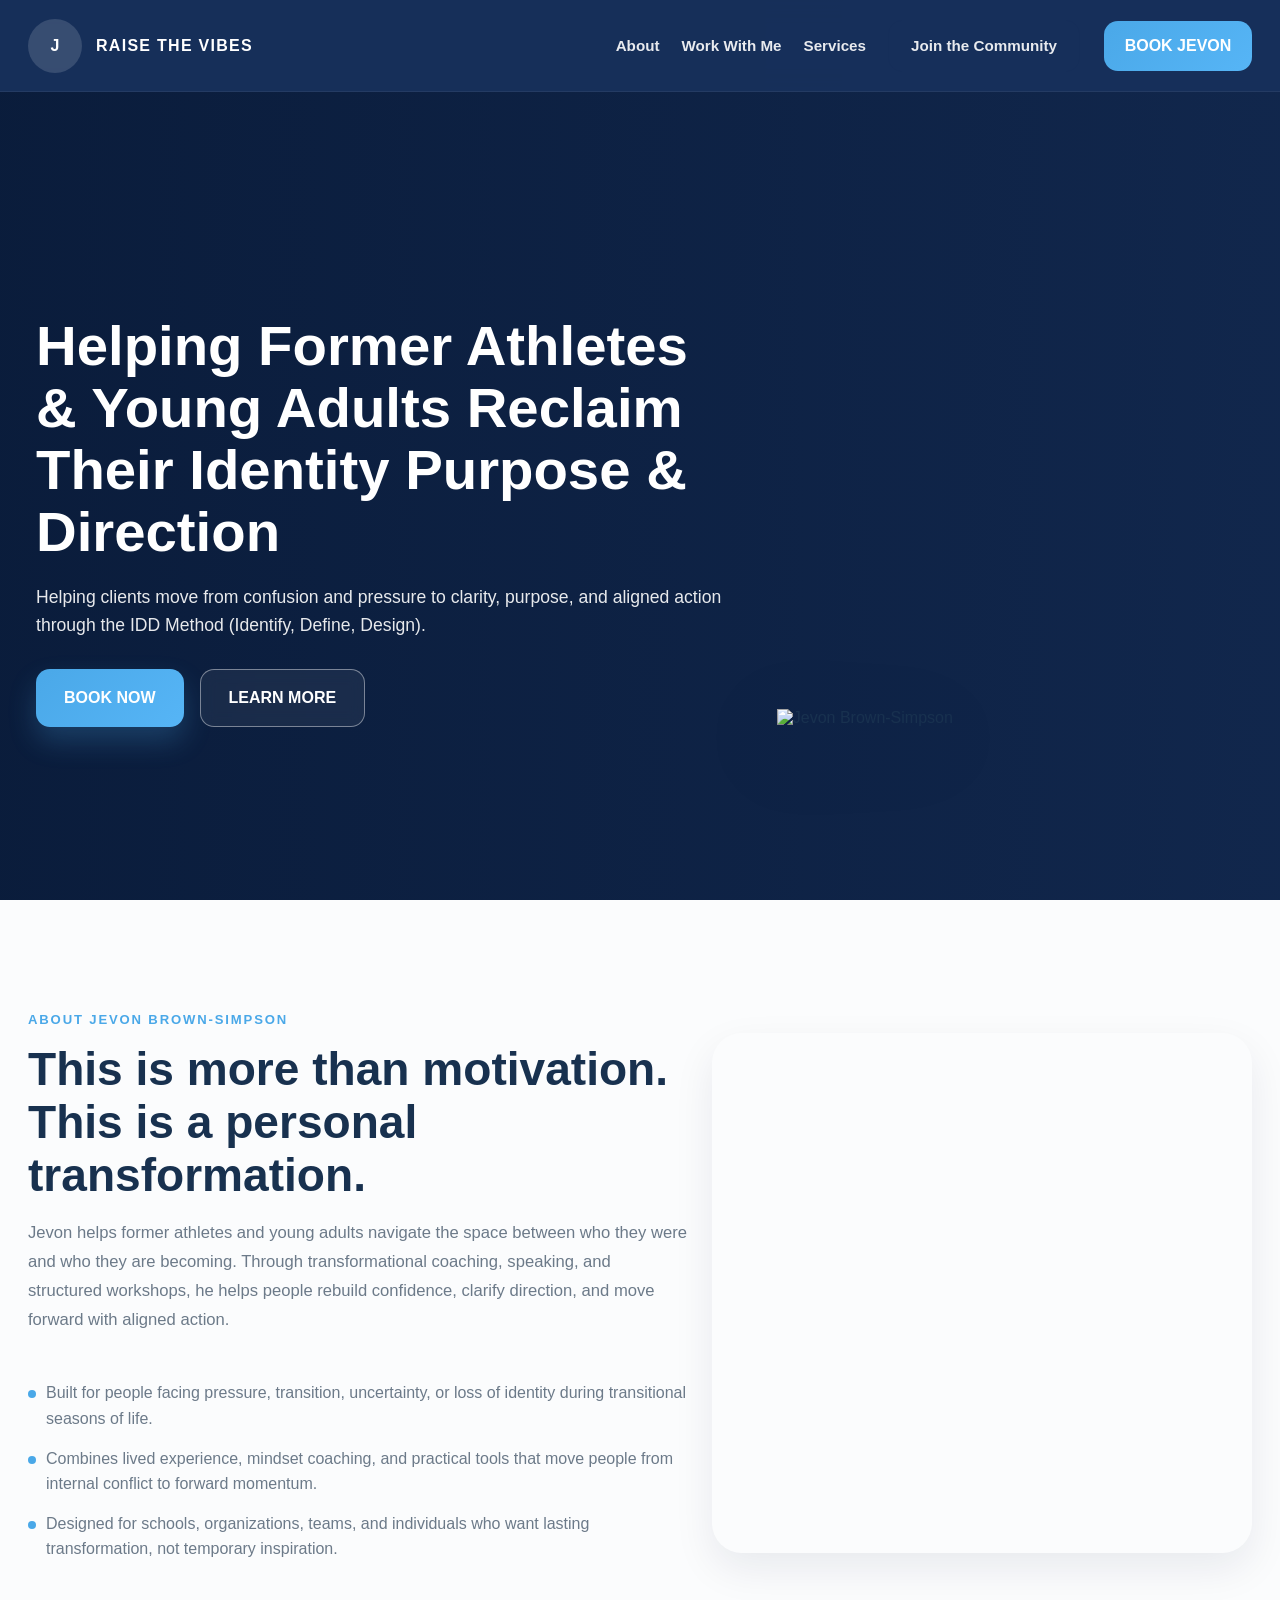
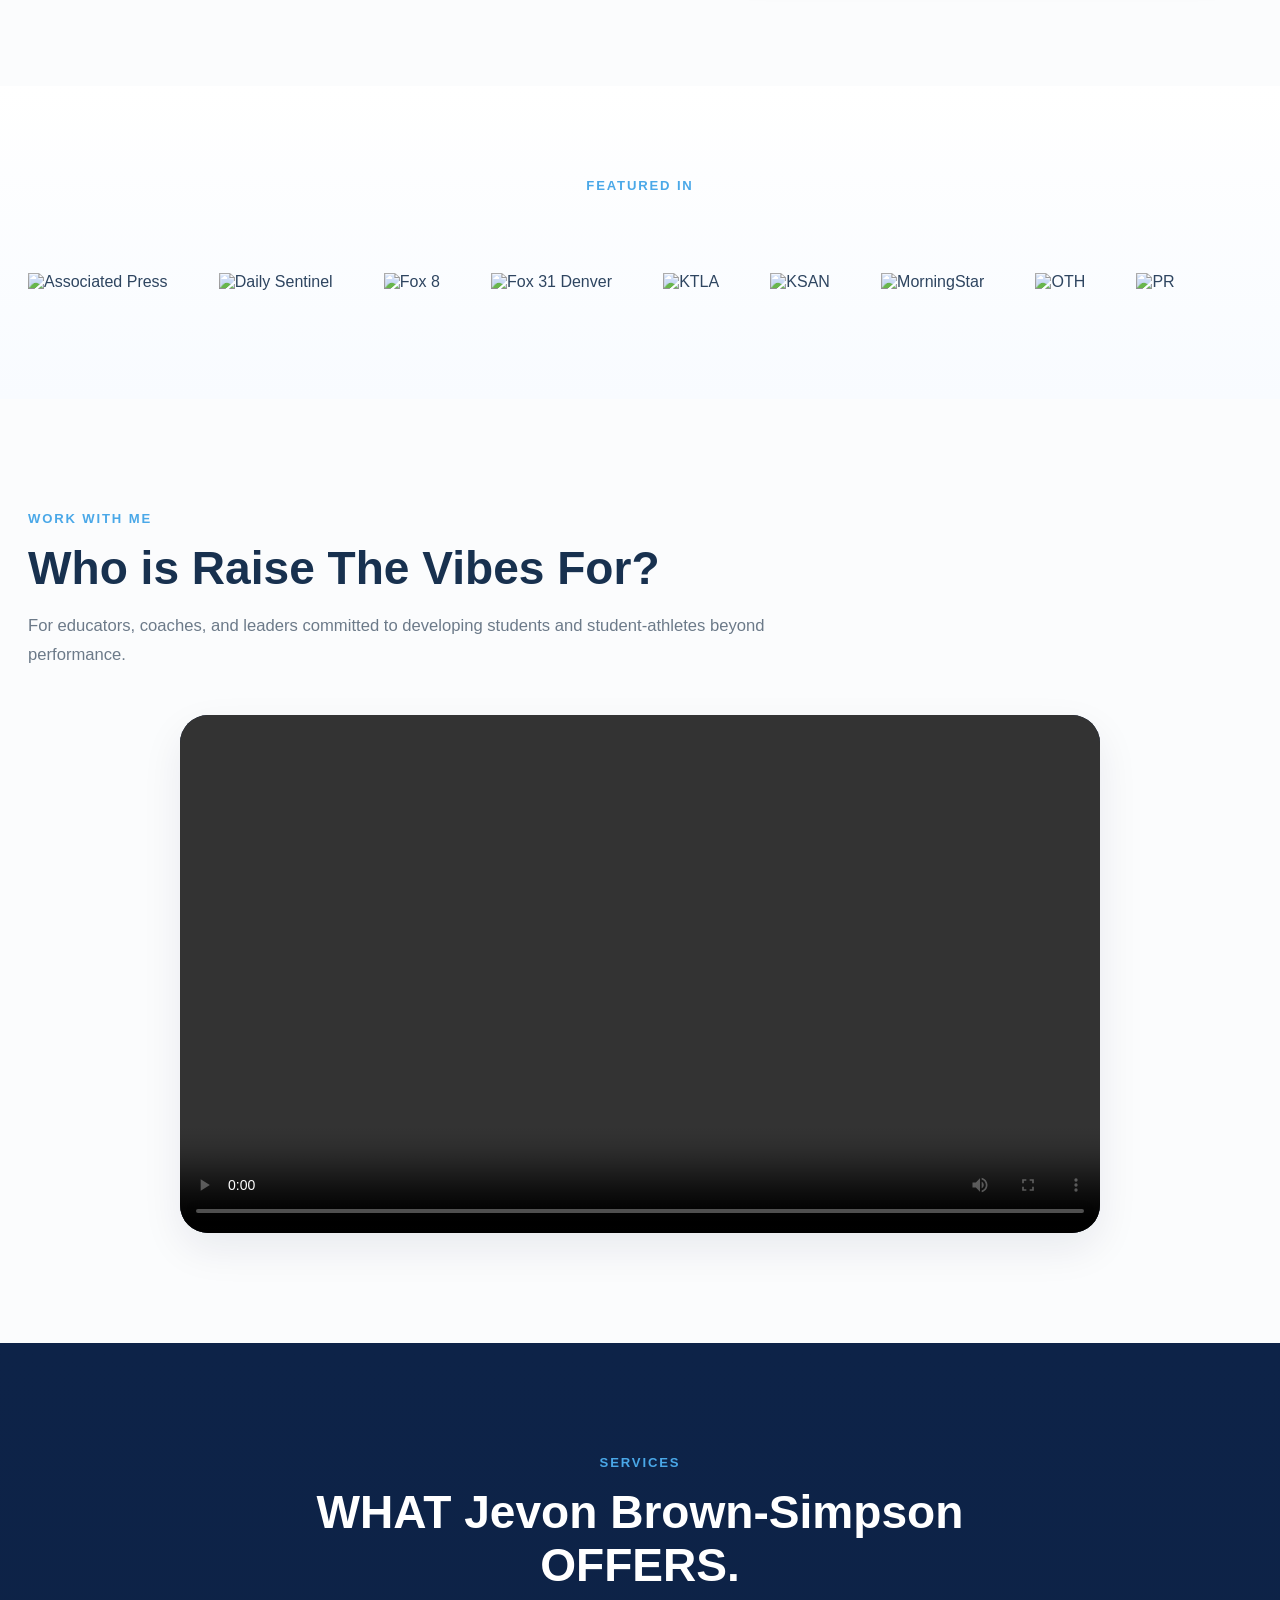
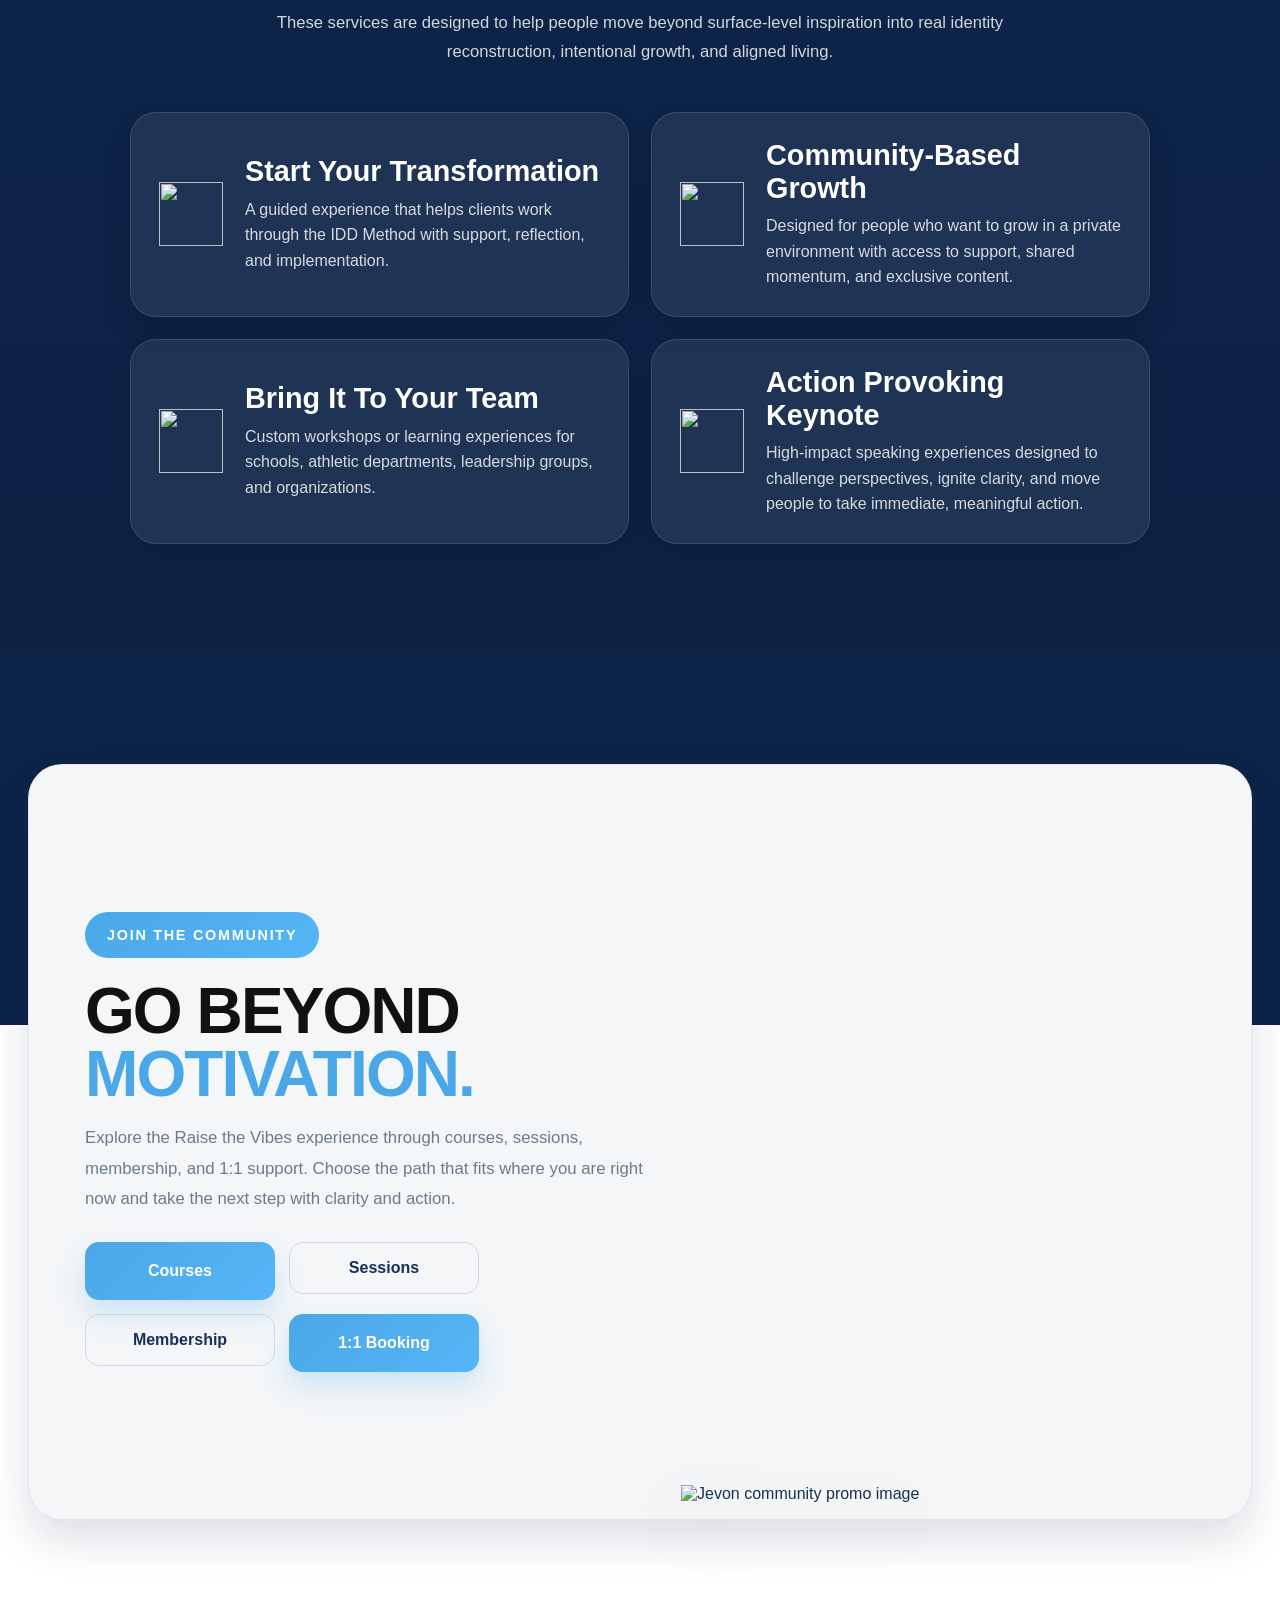
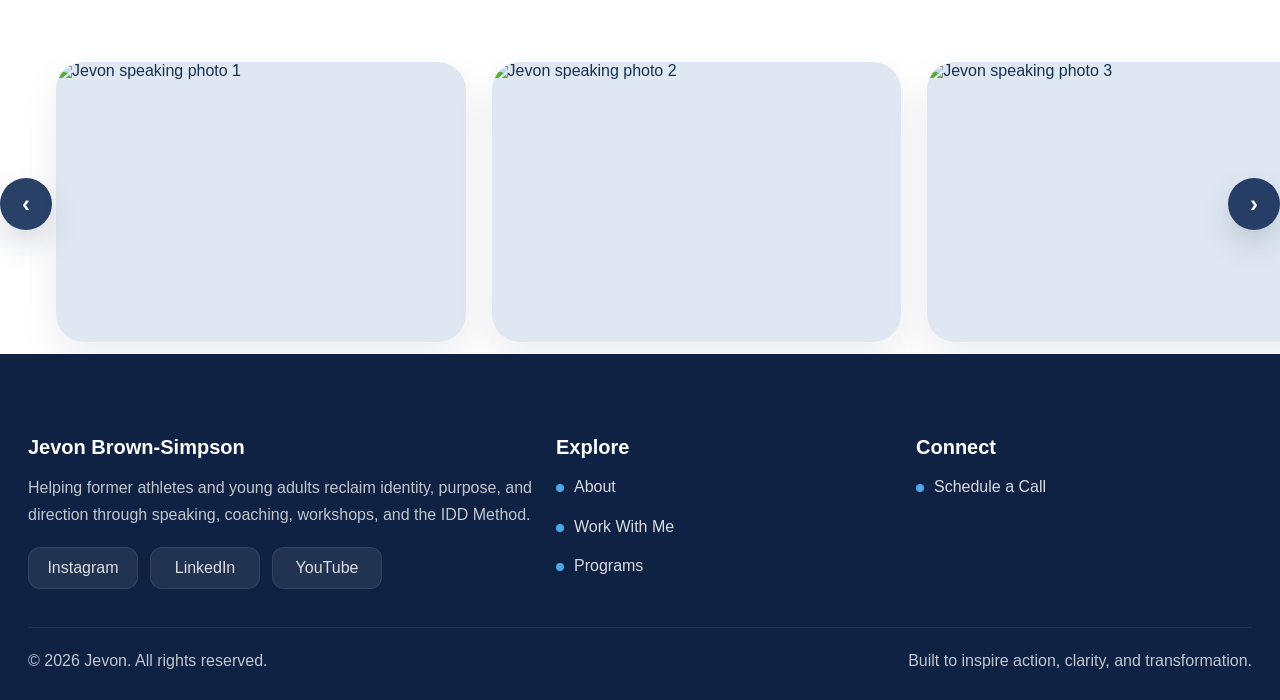
==== index.html @ 7edcb08f "Add files via upload" ====
<!DOCTYPE html>
<html lang="en">
<head>
  <meta charset="UTF-8" />
  <meta name="viewport" content="width=device-width, initial-scale=1.0" />
  <title>Jevon | Raise The Vibes</title>
  
  <link rel="stylesheet" href="style.css" />
</head>

<body>
  <div class="scroll-progress" id="scrollProgress"></div>

  <header class="site-header" id="siteHeader">
    <div class="header-inner">
      <a href="#top" class="brand" aria-label="Jevon home">
        <img
          class="brand-logo"
          src="https://ik.imagekit.io/sgwx4owvl/Jevon/logo.PNG"
          alt="Jevon logo"
          onerror="this.style.display='none'; document.getElementById('brandFallback').style.display='flex';"
        />
        <div class="brand-fallback" id="brandFallback">J</div>
        <div class="brand-text">RAISE THE VIBES</div>
      </a>

      <nav class="main-nav" aria-label="Primary navigation">
        <a href="#about">About</a>
        <a href="#work-with-me">Work With Me</a>
        <a href="#programs">Services</a>
        <a href="#community" class="ghost-btn">Join the Community</a>
      </nav>

      <a class="book-btn" href="https://calendly.com/coach-raisethevibesllc/intro_meeting" target="_blank" rel="noopener noreferrer">
        BOOK JEVON
      </a>
    </div>
  </header>

  <main id="top">
    <section class="hero-section">
      <div class="hero-bg" aria-hidden="true"></div>
      <div class="hero-overlay" aria-hidden="true"></div>

      <div class="hero-inner">
        <div class="hero-text">
          <h1 class="hero-title">
            Helping Former Athletes & Young Adults Reclaim Their Identity Purpose & Direction
          </h1>

          <p class="hero-subtitle">
            Helping clients move from confusion and pressure to clarity, purpose, and aligned action through the IDD Method (Identify, Define, Design).
          </p>

          <div class="hero-buttons">
            <a class="primary-btn" href="https://calendly.com/coach-raisethevibesllc/intro_meeting" target="_blank" rel="noopener noreferrer">BOOK NOW</a>
            <a class="secondary-btn" href="https://calendly.com/coach-raisethevibesllc/intro_meeting" target="_blank" rel="noopener noreferrer">LEARN MORE</a>
          </div>
        </div>

        <div class="hero-image">
          <img src="https://ik.imagekit.io/sgwx4owvl/Jevon/image1.PNG" alt="Jevon Brown-Simpson" fetchpriority="high" />
        </div>
      </div>
    </section>

    <section class="section alt" id="about">
      <div class="container">
        <div class="about-grid reveal">
          <div>
            <div class="section-header">
              <span class="eyebrow">About Jevon Brown-Simpson</span>
              <h2 class="section-title">This is more than motivation. This is a personal transformation.</h2>
              <p class="section-copy">
                Jevon helps former athletes and young adults navigate the space between who they were and who they are becoming. Through transformational coaching, speaking, and structured workshops, he helps people rebuild confidence, clarify direction, and move forward with aligned action.
              </p>
            </div>

            <ul class="about-points">
              <li>Built for people facing pressure, transition, uncertainty, or loss of identity during transitional seasons of life.</li>
              <li>Combines lived experience, mindset coaching, and practical tools that move people from internal conflict to forward momentum.</li>
              <li>Designed for schools, organizations, teams, and individuals who want lasting transformation, not temporary inspiration.</li>
            </ul>
          </div>

          <div class="about-image" role="img" aria-label="Jevon coaching or speaking visual"></div>
        </div>
      </div>
    </section>

    <section class="section brand-logos-section" id="brand-logos">
      <div class="container">
        <div class="section-header center reveal">
          <span class="eyebrow">Featured In</span>
        </div>

        <div class="brand-logos-track reveal">
          <div class="brand-logos-row">
            <div class="brand-logo-item"><img src="https://ik.imagekit.io/sgwx4owvl/Jevon/1.png" alt="Associated Press" loading="lazy" /></div>
            <div class="brand-logo-item"><img src="https://ik.imagekit.io/sgwx4owvl/Jevon/2.png" alt="Daily Sentinel" loading="lazy" /></div>
            <div class="brand-logo-item"><img src="https://ik.imagekit.io/sgwx4owvl/Jevon/3.png" alt="Fox 8" loading="lazy" /></div>
            <div class="brand-logo-item"><img src="https://ik.imagekit.io/sgwx4owvl/Jevon/4.webp" alt="Fox 31 Denver" loading="lazy" /></div>
            <div class="brand-logo-item"><img src="https://ik.imagekit.io/sgwx4owvl/Jevon/7.webp" alt="KTLA" loading="lazy" /></div>
            <div class="brand-logo-item"><img src="https://ik.imagekit.io/sgwx4owvl/Jevon/8.png" alt="KSAN" loading="lazy" /></div>
            <div class="brand-logo-item"><img src="https://ik.imagekit.io/sgwx4owvl/Jevon/9.png" alt="MorningStar" loading="lazy" /></div>
            <div class="brand-logo-item"><img src="https://ik.imagekit.io/sgwx4owvl/Jevon/10.png" alt="OTH" loading="lazy" /></div>
            <div class="brand-logo-item"><img src="https://ik.imagekit.io/sgwx4owvl/Jevon/11.webp" alt="PR" loading="lazy" /></div>

            <div class="brand-logo-item"><img src="https://ik.imagekit.io/sgwx4owvl/Jevon/1.png" alt="" loading="lazy" aria-hidden="true" /></div>
            <div class="brand-logo-item"><img src="https://ik.imagekit.io/sgwx4owvl/Jevon/2.png" alt="" loading="lazy" aria-hidden="true" /></div>
            <div class="brand-logo-item"><img src="https://ik.imagekit.io/sgwx4owvl/Jevon/3.png" alt="" loading="lazy" aria-hidden="true" /></div>
            <div class="brand-logo-item"><img src="https://ik.imagekit.io/sgwx4owvl/Jevon/4.webp" alt="" loading="lazy" aria-hidden="true" /></div>
            <div class="brand-logo-item"><img src="https://ik.imagekit.io/sgwx4owvl/Jevon/7.webp" alt="" loading="lazy" aria-hidden="true" /></div>
            <div class="brand-logo-item"><img src="https://ik.imagekit.io/sgwx4owvl/Jevon/8.png" alt="" loading="lazy" aria-hidden="true" /></div>
            <div class="brand-logo-item"><img src="https://ik.imagekit.io/sgwx4owvl/Jevon/9.png" alt="" loading="lazy" aria-hidden="true" /></div>
            <div class="brand-logo-item"><img src="https://ik.imagekit.io/sgwx4owvl/Jevon/10.png" alt="" loading="lazy" aria-hidden="true" /></div>
            <div class="brand-logo-item"><img src="https://ik.imagekit.io/sgwx4owvl/Jevon/11.webp" alt="" loading="lazy" aria-hidden="true" /></div>
          </div>
        </div>
      </div>
    </section>

    <section class="section alt" id="work-with-me">
      <div class="container">
        <div class="section-header reveal">
          <span class="eyebrow">Work With Me</span>
          <h2 class="section-title">Who is Raise The Vibes For?</h2>
          <p class="section-copy">
            For educators, coaches, and leaders committed to developing students and student-athletes beyond performance.
          </p>
        </div>

        <div class="video-only-wrap reveal">
          <div class="video-frame">
            <video controls playsinline preload="metadata">
              <source src="https://ik.imagekit.io/sgwx4owvl/Jevon/JevonVideo.mov" type="video/mp4" />
              Your browser does not support the video tag.
            </video>
          </div>
        </div>
      </div>
    </section>

    <section class="section programs-offers-section" id="programs">
      <div class="container">
        <div class="section-header center reveal">
          <span class="eyebrow">Services</span>
          <h2 class="section-title">WHAT Jevon Brown-Simpson OFFERS.</h2>
          <p class="section-copy">
            These services are designed to help people move beyond surface-level inspiration into real identity reconstruction, intentional growth, and aligned living.
          </p>
        </div>

        <div class="programs-offers-grid reveal">
          <article class="program-offer-card">
            <div class="program-offer-icon">
              <img src="https://ik.imagekit.io/sgwx4owvl/Jevon/logo.PNG" alt="" loading="lazy" aria-hidden="true" />
            </div>
            <div class="program-offer-text">
              <h3>Start Your Transformation</h3>
              <p>A guided experience that helps clients work through the IDD Method with support, reflection, and implementation.</p>
            </div>
          </article>

          <article class="program-offer-card">
            <div class="program-offer-icon">
              <img src="https://ik.imagekit.io/sgwx4owvl/Jevon/logo.PNG" alt="" loading="lazy" aria-hidden="true" />
            </div>
            <div class="program-offer-text">
              <h3>Community-Based Growth</h3>
              <p>Designed for people who want to grow in a private environment with access to support, shared momentum, and exclusive content.</p>
            </div>
          </article>

          <article class="program-offer-card">
            <div class="program-offer-icon">
              <img src="https://ik.imagekit.io/sgwx4owvl/Jevon/logo.PNG" alt="" loading="lazy" aria-hidden="true" />
            </div>
            <div class="program-offer-text">
              <h3>Bring It To Your Team</h3>
              <p>Custom workshops or learning experiences for schools, athletic departments, leadership groups, and organizations.</p>
            </div>
          </article>

          <article class="program-offer-card">
            <div class="program-offer-icon">
              <img src="https://ik.imagekit.io/sgwx4owvl/Jevon/logo.PNG" alt="" loading="lazy" aria-hidden="true" />
            </div>
            <div class="program-offer-text">
              <h3>Action Provoking Keynote</h3>
              <p>High-impact speaking experiences designed to challenge perspectives, ignite clarity, and move people to take immediate, meaningful action.</p>
            </div>
          </article>
        </div>
      </div>
    </section>

    <section class="section community-popout-section" id="community">
      <div class="container">
        <div class="community-popout-shell reveal">
          <div class="community-popout-content">
            <span class="community-popout-pill">Join the Community</span>

            <h2 class="community-popout-title">
              GO BEYOND<br />
              <span class="accent">MOTIVATION.</span>
            </h2>

            <p class="community-popout-copy">
              Explore the Raise the Vibes experience through courses, sessions, membership, and 1:1 support. Choose the path that fits where you are right now and take the next step with clarity and action.
            </p>

            <div class="community-popout-actions">
              <a href="courses.html" target="_blank" rel="noopener noreferrer" class="primary-btn">Courses</a>
              <a href="https://www.raisethevibesllc.com/sessions" target="_blank" rel="noopener noreferrer" class="ghost-btn">Sessions</a>
              <a href="https://www.raisethevibesllc.com/membership" target="_blank" rel="noopener noreferrer" class="ghost-btn">Membership</a>
              <a href="https://calendly.com/coach-raisethevibesllc/intro_meeting" target="_blank" rel="noopener noreferrer" class="primary-btn">1:1 Booking</a>
            </div>
          </div>

          <div class="community-popout-image-wrap">
            <img src="https://ik.imagekit.io/sgwx4owvl/Jevon/photo1.jpg" alt="Jevon community promo image" class="community-popout-image" loading="lazy" />
          </div>
        </div>
      </div>
    </section>

    <section class="photo-carousel-section reveal" aria-label="Photo gallery">
      <div class="photo-carousel-wrap">
        <button class="photo-carousel-arrow left" type="button" id="photoPrev" aria-label="Previous images">‹</button>

        <div class="photo-carousel-track" id="photoCarousel">
          <div class="photo-carousel-item">
            <img src="https://ik.imagekit.io/sgwx4owvl/Jevon/photo2.JPG" alt="Jevon speaking photo 1" loading="lazy" />
          </div>
          <div class="photo-carousel-item">
            <img src="https://ik.imagekit.io/sgwx4owvl/Jevon/IMG_1259.JPG" alt="Jevon speaking photo 2" loading="lazy" />
          </div>
          <div class="photo-carousel-item">
            <img src="https://ik.imagekit.io/sgwx4owvl/Jevon/photo5.JPEG" alt="Jevon speaking photo 3" loading="lazy" />
          </div>
          <div class="photo-carousel-item">
            <img src="https://ik.imagekit.io/sgwx4owvl/Jevon/IMG_3960.jpeg" alt="Jevon speaking photo 4" loading="lazy" />
          </div>
          <div class="photo-carousel-item">
            <img src="https://ik.imagekit.io/sgwx4owvl/Jevon/IMG_8654.jpeg" alt="Jevon speaking photo 5" loading="lazy" />
          </div>
        </div>

        <button class="photo-carousel-arrow right" type="button" id="photoNext" aria-label="Next images">›</button>
      </div>
    </section>
  </main>

  <footer class="site-footer">
    <div class="container">
      <div class="footer-grid">
        <div>
          <div class="footer-title">Jevon Brown-Simpson</div>
          <p class="footer-copy">
            Helping former athletes and young adults reclaim identity, purpose, and direction through speaking, coaching, workshops, and the IDD Method.
          </p>

          <div class="social-links" aria-label="Social links">
            <a href="https://www.instagram.com/raisethevibes_?utm_source=qr" target="_blank" rel="noopener noreferrer">Instagram</a>
            <a href="https://www.linkedin.com/in/jevon-brown-simpson-b8704b11b/" target="_blank" rel="noopener noreferrer">LinkedIn</a>
            <a href="https://www.youtube.com/@RaiseTheVibes/shorts" target="_blank" rel="noopener noreferrer">YouTube</a>
          </div>
        </div>

        <div>
          <div class="footer-title">Explore</div>
          <ul class="footer-links">
            <li><a href="#about">About</a></li>
            <li><a href="#work-with-me">Work With Me</a></li>
            <li><a href="#programs">Programs</a></li>
          </ul>
        </div>

        <div>
          <div class="footer-title">Connect</div>
          <ul class="footer-links">
            <li><a href="https://calendly.com/coach-raisethevibesllc/intro_meeting" target="_blank" rel="noopener noreferrer">Schedule a Call</a></li>
          </ul>
        </div>
      </div>

      <div class="footer-bottom">
        <span>© 2026 Jevon. All rights reserved.</span>
        <span>Built to inspire action, clarity, and transformation.</span>
      </div>
    </div>
  </footer>

  <a
    class="floating-btn spotify-float"
    id="spotifyFloat"
    href="https://open.spotify.com/episode/1ysvaWDJFE5gXHMXz5kYdv?si=SeJUSPRzTp6bJ7jVKMiGLA"
    target="_blank"
    rel="noopener noreferrer"
    aria-label="Listen on Spotify"
  >
    <svg viewBox="0 0 24 24" aria-hidden="true">
      <path d="M12 1.75C6.34 1.75 1.75 6.34 1.75 12S6.34 22.25 12 22.25 22.25 17.66 22.25 12 17.66 1.75 12 1.75zm4.7 14.78c-.18.29-.56.38-.85.2-2.33-1.42-5.26-1.74-8.71-.95-.33.08-.66-.13-.74-.46-.08-.33.13-.66.46-.74 3.78-.86 7.02-.49 9.64 1.11.29.18.38.56.2.84zm1.2-2.68c-.23.36-.7.47-1.06.25-2.67-1.64-6.75-2.11-9.91-1.15-.41.12-.84-.11-.96-.51-.12-.41.11-.84.52-.96 3.61-1.1 8.1-.57 11.16 1.31.36.22.47.7.25 1.06zm.1-2.8C14.8 9.15 9.5 8.97 6.45 9.89c-.49.15-1.01-.13-1.16-.62-.15-.49.13-1.01.62-1.16 3.5-1.06 9.36-.85 13.04 1.34.44.26.58.83.32 1.27-.26.44-.83.58-1.27.33z"/>
    </svg>
  </a>

  <div class="spotify-popup-overlay" id="spotifyPopupOverlay" role="dialog" aria-modal="true" aria-labelledby="spotifyPopupTitle">
    <div class="spotify-popup">
      <button class="spotify-popup-close" id="spotifyPopupClose" type="button" aria-label="Close Spotify popup">×</button>

      <div class="spotify-popup-icon" aria-hidden="true">
        <svg viewBox="0 0 24 24">
          <path d="M12 1.75C6.34 1.75 1.75 6.34 1.75 12S6.34 22.25 12 22.25 22.25 17.66 22.25 12 17.66 1.75 12 1.75zm4.7 14.78c-.18.29-.56.38-.85.2-2.33-1.42-5.26-1.74-8.71-.95-.33.08-.66-.13-.74-.46-.08-.33.13-.66.46-.74 3.78-.86 7.02-.49 9.64 1.11.29.18.38.56.2.84zm1.2-2.68c-.23.36-.7.47-1.06.25-2.67-1.64-6.75-2.11-9.91-1.15-.41.12-.84-.11-.96-.51-.12-.41.11-.84.52-.96 3.61-1.1 8.1-.57 11.16 1.31.36.22.47.7.25 1.06zm.1-2.8C14.8 9.15 9.5 8.97 6.45 9.89c-.49.15-1.01-.13-1.16-.62-.15-.49.13-1.01.62-1.16 3.5-1.06 9.36-.85 13.04 1.34.44.26.58.83.32 1.27-.26.44-.83.58-1.27.33z"/>
        </svg>
      </div>

      <h3 id="spotifyPopupTitle">Listen on Spotify</h3>
      <p>Check out this featured episode and continue the Raise The Vibes experience on Spotify.</p>

      <a
        class="spotify-popup-btn"
        href="https://open.spotify.com/episode/1ysvaWDJFE5gXHMXz5kYdv?si=SeJUSPRzTp6bJ7jVKMiGLA"
        target="_blank"
        rel="noopener noreferrer"
      >
        Open Spotify
      </a>
    </div>
  </div>

  <button class="floating-btn back-to-top" id="backToTop" type="button" aria-label="Back to top">↑</button>

  <script>
    const $ = (selector) => document.querySelector(selector);
    const $$ = (selector) => document.querySelectorAll(selector);

    const header = $('#siteHeader');
    const progress = $('#scrollProgress');
    const reveals = $$('.reveal');
    const backToTop = $('#backToTop');
    const spotifyFloat = $('#spotifyFloat');
    const spotifyPopupOverlay = $('#spotifyPopupOverlay');
    const spotifyPopupClose = $('#spotifyPopupClose');
    const photoCarousel = $('#photoCarousel');
    const photoPrev = $('#photoPrev');
    const photoNext = $('#photoNext');

    const FLOATING_BUTTON_SCROLL_OFFSET = 420;
    const SPOTIFY_POPUP_DELAY = 30000;

    function updateScrollEffects() {
      const scrollTop = window.scrollY;
      const docHeight = document.documentElement.scrollHeight - window.innerHeight;
      const progressWidth = docHeight > 0 ? (scrollTop / docHeight) * 100 : 0;
      const shouldShowFloatingButtons = scrollTop > FLOATING_BUTTON_SCROLL_OFFSET;

      if (progress) progress.style.width = `${progressWidth}%`;
      if (header) header.classList.toggle('scrolled', scrollTop > 10);
      if (backToTop) backToTop.classList.toggle('show', shouldShowFloatingButtons);
      if (spotifyFloat) spotifyFloat.classList.toggle('show', shouldShowFloatingButtons);
    }

    function initRevealAnimation() {
      if (!('IntersectionObserver' in window)) {
        reveals.forEach((item) => item.classList.add('visible'));
        return;
      }

      const observer = new IntersectionObserver((entries, revealObserver) => {
        entries.forEach((entry) => {
          if (entry.isIntersecting) {
            entry.target.classList.add('visible');
            revealObserver.unobserve(entry.target);
          }
        });
      }, { threshold: 0.18 });

      reveals.forEach((item) => observer.observe(item));
    }

    function initPhotoCarousel() {
      if (!photoCarousel || !photoPrev || !photoNext) return;

      const getScrollAmount = () => Math.min(photoCarousel.clientWidth * 0.85, 460);

      photoPrev.addEventListener('click', () => {
        photoCarousel.scrollBy({
          left: -getScrollAmount(),
          behavior: 'smooth'
        });
      });

      photoNext.addEventListener('click', () => {
        photoCarousel.scrollBy({
          left: getScrollAmount(),
          behavior: 'smooth'
        });
      });
    }

    function closeSpotifyPopup() {
      if (!spotifyPopupOverlay) return;

      spotifyPopupOverlay.classList.remove('show');
      sessionStorage.setItem('spotifyPopupClosed', 'true');
    }

    function initSpotifyPopup() {
      if (!spotifyPopupOverlay) return;

      window.setTimeout(() => {
        if (!sessionStorage.getItem('spotifyPopupClosed')) {
          spotifyPopupOverlay.classList.add('show');
        }
      }, SPOTIFY_POPUP_DELAY);

      if (spotifyPopupClose) {
        spotifyPopupClose.addEventListener('click', closeSpotifyPopup);
      }

      spotifyPopupOverlay.addEventListener('click', (event) => {
        if (event.target === spotifyPopupOverlay) {
          closeSpotifyPopup();
        }
      });

      document.addEventListener('keydown', (event) => {
        if (event.key === 'Escape' && spotifyPopupOverlay.classList.contains('show')) {
          closeSpotifyPopup();
        }
      });
    }

    function initBackToTop() {
      if (!backToTop) return;

      backToTop.addEventListener('click', () => {
        window.scrollTo({ top: 0, behavior: 'smooth' });
      });
    }

    function initSite() {
      initRevealAnimation();
      initPhotoCarousel();
      initSpotifyPopup();
      initBackToTop();
      updateScrollEffects();

      window.addEventListener('scroll', updateScrollEffects, { passive: true });
      window.addEventListener('resize', updateScrollEffects);
    }

    document.addEventListener('DOMContentLoaded', initSite);
  </script>
</body>
</html>
---- style.css ----
:root {
      --navy: #17305b;
      --navy-dark: #0f2243;
      --navy-deep: #0d2348;
      --blue: #4aa8e8;
      --blue-2: #56b5f6;
      --light-blue: #eaf5ff;
      --light-gray: #f4f6f8;
      --white: #ffffff;
      --text: #18314f;
      --muted: #6c7a89;
      --border: rgba(23, 48, 91, 0.08);
      --shadow: 0 16px 40px rgba(17, 31, 61, 0.08);
      --shadow-strong: 0 20px 44px rgba(17, 31, 61, 0.14);
      --header-height: 92px;
      --radius: 18px;
      --container: 1280px;
      --ease: cubic-bezier(0.22, 1, 0.36, 1);
      --spotify: #1DB954;
    }

    * {
      margin: 0;
      padding: 0;
      box-sizing: border-box;
    }

    html {
      scroll-behavior: smooth;
      scroll-padding-top: var(--header-height);
    }

    body {
      font-family: Inter, Arial, Helvetica, sans-serif;
      background: var(--white);
      color: var(--text);
      overflow-x: hidden;
      -webkit-font-smoothing: antialiased;
      text-rendering: optimizeLegibility;
    }

    img,
    video,
    svg {
      display: block;
      max-width: 100%;
    }

    a {
      color: inherit;
      text-decoration: none;
    }

    button,
    input,
    textarea,
    select {
      font: inherit;
    }

    .container {
      width: 100%;
      max-width: var(--container);
      margin: 0 auto;
      padding: 0 28px;
    }

    .section {
      padding: clamp(84px, 9vw, 110px) 0;
      background: var(--white);
    }

    .section.alt {
      background: #fbfcfd;
    }

    .section-header {
      max-width: 760px;
      margin-bottom: 46px;
    }

    .section-header.center {
      margin-left: auto;
      margin-right: auto;
      text-align: center;
    }

    .eyebrow {
      display: inline-block;
      margin-bottom: 16px;
      color: var(--blue);
      font-size: 0.82rem;
      font-weight: 800;
      letter-spacing: 0.14em;
      text-transform: uppercase;
    }

    .section-title {
      margin-bottom: 16px;
      font-size: clamp(2rem, 3.6vw, 3rem);
      line-height: 1.15;
      font-weight: 800;
    }

    .section-copy {
      color: var(--muted);
      font-size: 1.04rem;
      line-height: 1.75;
    }

    .site-header {
      position: fixed;
      top: 0;
      left: 0;
      z-index: 1000;
      width: 100%;
      height: var(--header-height);
      background: rgba(23, 48, 91, 0.96);
      border-bottom: 1px solid rgba(255, 255, 255, 0.06);
      backdrop-filter: blur(12px);
      -webkit-backdrop-filter: blur(12px);
      transition: box-shadow 0.4s var(--ease);
    }

    .site-header.scrolled {
      box-shadow: 0 14px 34px rgba(7, 17, 40, 0.18);
    }

    .header-inner {
      max-width: var(--container);
      height: 100%;
      margin: 0 auto;
      padding: 0 28px;
      display: flex;
      align-items: center;
      justify-content: space-between;
      gap: 24px;
    }

    .brand {
      display: inline-flex;
      align-items: center;
      gap: 14px;
      min-width: 0;
    }

    .brand-logo,
    .brand-fallback {
      width: 54px;
      height: 54px;
      flex: 0 0 54px;
    }

    .brand-logo {
      object-fit: contain;
    }

    .brand-fallback {
      display: none;
      align-items: center;
      justify-content: center;
      border-radius: 50%;
      background: rgba(255,255,255,0.14);
      color: var(--white);
      font-weight: 800;
    }

    .brand-text {
      color: var(--white);
      font-weight: 700;
      text-transform: uppercase;
      letter-spacing: 0.08em;
      white-space: nowrap;
    }

    .main-nav {
      display: flex;
      align-items: center;
      gap: 22px;
      margin-left: auto;
    }

    .main-nav a {
      color: rgba(255,255,255,0.9);
      font-size: 0.95rem;
      font-weight: 600;
      transition: opacity 0.25s ease;
    }

    .main-nav a:hover {
      opacity: 0.75;
    }

    .btn,
    .book-btn,
    .primary-btn,
    .secondary-btn,
    .ghost-btn {
      display: inline-flex;
      align-items: center;
      justify-content: center;
      border-radius: 14px;
      font-weight: 700;
      cursor: pointer;
      transition:
        transform 0.35s var(--ease),
        box-shadow 0.35s var(--ease),
        background 0.35s var(--ease);
    }

    .book-btn {
      min-width: 148px;
      height: 50px;
      padding: 0 18px;
      border: 0;
      background: linear-gradient(135deg, var(--blue), var(--blue-2));
      color: var(--white);
      white-space: nowrap;
    }

    .primary-btn {
      height: 58px;
      padding: 0 28px;
      border: 0;
      background: linear-gradient(135deg, var(--blue), var(--blue-2));
      color: var(--white);
      box-shadow: 0 14px 28px rgba(74, 168, 232, 0.24);
    }

    .secondary-btn {
      height: 58px;
      padding: 0 28px;
      border: 1px solid rgba(255,255,255,0.42);
      background: rgba(255,255,255,0.06);
      color: var(--white);
      backdrop-filter: blur(8px);
    }

    .ghost-btn {
      height: 52px;
      padding: 0 22px;
      border: 1px solid rgba(23, 48, 91, 0.14);
      background: transparent;
      color: var(--navy);
    }

    .primary-btn:hover,
    .secondary-btn:hover,
    .book-btn:hover,
    .ghost-btn:hover {
      transform: translateY(-2px);
    }

    .scroll-progress {
      position: fixed;
      top: 0;
      left: 0;
      z-index: 1200;
      height: 3px;
      width: 0%;
      background: var(--blue);
    }

    .hero-section {
      position: relative;
      min-height: 100svh;
      padding-top: var(--header-height);
      display: flex;
      align-items: center;
      overflow: hidden;
      background: var(--navy);
    }

    .hero-bg,
    .hero-overlay {
      position: absolute;
      inset: 0;
    }

    .hero-bg {
      z-index: 1;
      background: url('https://ik.imagekit.io/sgwx4owvl/Jevon/banner-bg.JPG') center center / cover no-repeat;
    }

    .hero-overlay {
      z-index: 2;
      background: linear-gradient(90deg, rgba(8,25,54,0.85) 0%, rgba(8,25,54,0.4) 100%);
    }

    .hero-inner {
      position: relative;
      z-index: 10;
      width: 100%;
      max-width: var(--container);
      margin: 0 auto;
      padding: 50px 36px 0;
      display: grid;
      grid-template-columns: minmax(0, 1.2fr) minmax(280px, 0.8fr);
      align-items: center;
      gap: 40px;
    }

    .hero-text {
      color: var(--white);
    }

    .hero-title {
      margin-bottom: 20px;
      font-size: clamp(2.25rem, 4.4vw, 4rem);
      line-height: 1.1;
      font-weight: 800;
    }

    .hero-subtitle {
      max-width: 700px;
      margin-bottom: 30px;
      font-size: 1.1rem;
      line-height: 1.6;
      opacity: 0.9;
    }

    .hero-buttons {
      display: flex;
      gap: 16px;
      flex-wrap: wrap;
    }

    .hero-image {
      align-self: end;
      display: flex;
      align-items: flex-end;
      justify-content: flex-end;
      min-width: 0;
    }

    .hero-image img {
      width: min(100%, 520px);
      max-height: calc(100svh - var(--header-height) - 30px);
      object-fit: contain;
      filter: drop-shadow(0 20px 40px rgba(0,0,0,0.3));
    }

    .about-grid,
    .programs-offers-grid,
    .community-popout-shell,
    .footer-grid {
      display: grid;
      gap: 24px;
    }

    .about-grid {
      grid-template-columns: minmax(0, 1.1fr) minmax(320px, 0.9fr);
      align-items: center;
    }

    .about-image {
      min-height: clamp(320px, 42vw, 520px);
      border-radius: 30px;
      overflow: hidden;
      background: url('https://ik.imagekit.io/sgwx4owvl/Jevon/image2.png') center center / cover no-repeat;
      box-shadow: var(--shadow);
    }

    .about-points,
    .footer-links,
    .social-links {
      list-style: none;
    }

    .about-points li,
    .footer-links li {
      position: relative;
      margin-bottom: 14px;
      padding-left: 18px;
      color: var(--muted);
      line-height: 1.6;
    }

    .about-points li::before,
    .footer-links li::before {
      content: '';
      position: absolute;
      left: 0;
      top: 10px;
      width: 8px;
      height: 8px;
      border-radius: 50%;
      background: var(--blue);
    }

    .brand-logos-section {
      overflow: hidden;
      padding: 90px 0;
      background: linear-gradient(180deg, #ffffff 0%, #f8fbff 100%);
    }

    .brand-logos-track {
      width: 100%;
      overflow: hidden;
      position: relative;
    }

    .brand-logos-row {
      display: flex;
      align-items: center;
      gap: clamp(34px, 4vw, 54px);
      width: max-content;
      animation: brandLogosScroll 34s linear infinite;
      will-change: transform;
    }

    .brand-logos-track:hover .brand-logos-row {
      animation-play-state: paused;
    }

    .brand-logo-item {
      flex: 0 0 auto;
      display: flex;
      align-items: center;
      justify-content: center;
      height: 54px;
      opacity: 0.9;
      transition: opacity 0.3s ease, transform 0.3s ease;
    }

    .brand-logo-item:hover {
      opacity: 1;
      transform: translateY(-2px);
    }

    .brand-logo-item img {
      max-height: 48px;
      width: auto;
      max-width: 150px;
      object-fit: contain;
    }

    @keyframes brandLogosScroll {
      from { transform: translateX(0); }
      to { transform: translateX(-50%); }
    }

    .video-only-wrap {
      display: flex;
      justify-content: center;
      align-items: center;
      width: 100%;
      margin-top: 18px;
    }

    .video-frame {
      position: relative;
      width: min(920px, 100%);
      aspect-ratio: 16 / 9;
      border-radius: 28px;
      overflow: hidden;
      box-shadow: var(--shadow);
      background: var(--navy-dark);
    }

    .video-frame video {
      width: 100%;
      height: 100%;
      border: 0;
      object-fit: cover;
    }

    .programs-offers-section {
      background: linear-gradient(180deg, var(--navy-deep) 0%, #0d2245 100%);
      color: var(--white);
    }

    .programs-offers-section .section-copy {
      color: rgba(255,255,255,0.82);
    }

    .programs-offers-grid {
      grid-template-columns: repeat(2, minmax(280px, 1fr));
      max-width: 1020px;
      margin: 0 auto;
      gap: 22px;
    }

    .program-offer-card {
      min-height: 124px;
      padding: 26px 28px;
      display: flex;
      align-items: center;
      gap: 22px;
      border: 1px solid rgba(255,255,255,0.12);
      border-radius: 26px;
      background: rgba(255,255,255,0.08);
      box-shadow: 0 14px 28px rgba(0,0,0,0.12);
    }

    .program-offer-icon {
      width: 64px;
      height: 64px;
      flex: 0 0 64px;
      display: flex;
      align-items: center;
      justify-content: center;
    }

    .program-offer-icon img {
      width: 100%;
      height: 100%;
      object-fit: contain;
    }

    .program-offer-text h3 {
      margin-bottom: 8px;
      color: var(--white);
      font-size: 1.8rem;
      line-height: 1.15;
      font-weight: 800;
    }

    .program-offer-text p {
      color: rgba(255,255,255,0.82);
      font-size: 1rem;
      line-height: 1.6;
    }

    .community-popout-section {
      padding: 110px 0;
      background: linear-gradient(180deg, var(--navy-deep) 0 38%, #ffffff 38% 100%);
    }

    .community-popout-shell {
      position: relative;
      grid-template-columns: minmax(0, 1.05fr) minmax(280px, 0.95fr);
      align-items: center;
      gap: 28px;
      padding: 70px 56px;
      overflow: visible;
      border: 1px solid rgba(23,48,91,0.08);
      border-radius: 34px;
      background: var(--light-gray);
      box-shadow: var(--shadow-strong);
    }

    .community-popout-content {
      max-width: 620px;
      position: relative;
      z-index: 2;
    }

    .community-popout-pill {
      min-height: 46px;
      padding: 0 22px;
      margin-bottom: 22px;
      display: inline-flex;
      align-items: center;
      justify-content: center;
      border-radius: 999px;
      background: linear-gradient(135deg, var(--blue), var(--blue-2));
      color: var(--white);
      font-size: 0.9rem;
      font-weight: 800;
      letter-spacing: 0.12em;
      text-transform: uppercase;
    }

    .community-popout-title {
      margin-bottom: 18px;
      color: #111111;
      font-size: clamp(2.5rem, 5vw, 4.6rem);
      line-height: 0.98;
      font-weight: 900;
      letter-spacing: -0.03em;
    }

    .community-popout-title .accent {
      color: var(--blue);
    }

    .community-popout-copy {
      max-width: 590px;
      margin-bottom: 28px;
      color: var(--muted);
      font-size: 1.05rem;
      line-height: 1.8;
    }

    .community-popout-actions {
      display: flex;
      flex-wrap: wrap;
      gap: 14px;
    }

    .community-popout-actions .primary-btn,
    .community-popout-actions .ghost-btn {
      min-width: 190px;
    }

    .community-popout-image-wrap {
      position: relative;
      min-height: clamp(320px, 48vw, 620px);
      display: flex;
      align-items: flex-end;
      justify-content: center;
    }

    .community-popout-image {
      position: absolute;
      right: 0;
      bottom: -54px;
      width: min(560px, 100%);
      max-width: none;
      height: auto;
      object-fit: contain;
      filter: drop-shadow(0 24px 36px rgba(0,0,0,0.14));
    }

    .photo-carousel-section {
      padding: 24px 0 0;
    }

    .photo-carousel-wrap {
      position: relative;
    }

    .photo-carousel-track {
      display: flex;
      gap: clamp(18px, 2.2vw, 26px);
      overflow-x: auto;
      scroll-behavior: smooth;
      padding: 8px 56px 12px;
      scrollbar-width: none;
    }

    .photo-carousel-track::-webkit-scrollbar {
      display: none;
    }

    .photo-carousel-item {
      flex: 0 0 clamp(270px, 32vw, 420px);
      height: clamp(190px, 22vw, 280px);
      border-radius: 28px;
      overflow: hidden;
      background: #dfe8f2;
      box-shadow: var(--shadow);
      transition: transform 0.35s ease, box-shadow 0.35s ease;
    }

    .photo-carousel-item img {
      width: 100%;
      height: 100%;
      object-fit: cover;
      transition: transform 0.45s ease;
    }

    .photo-carousel-item:hover {
      transform: translateY(-4px) scale(1.02);
      box-shadow: 0 20px 46px rgba(17, 31, 61, 0.18);
    }

    .photo-carousel-item:hover img {
      transform: scale(1.06);
    }

    .photo-carousel-arrow {
      position: absolute;
      top: 50%;
      z-index: 5;
      width: 52px;
      height: 52px;
      border: 0;
      border-radius: 50%;
      background: rgba(23, 48, 91, 0.92);
      color: var(--white);
      font-size: 1.5rem;
      font-weight: 800;
      cursor: pointer;
      box-shadow: 0 14px 30px rgba(17, 31, 61, 0.16);
      transform: translateY(-50%);
      transition: background 0.25s ease, transform 0.25s ease;
    }

    .photo-carousel-arrow.left {
      left: 0;
    }

    .photo-carousel-arrow.right {
      right: 0;
    }

    .photo-carousel-arrow:hover {
      background: var(--blue);
    }

    .site-footer {
      padding: 80px 0 30px;
      background: var(--navy-dark);
      color: var(--white);
    }

    .footer-grid {
      grid-template-columns: 1.2fr 0.8fr 0.8fr;
    }

    .footer-title {
      margin-bottom: 14px;
      font-size: 1.25rem;
      line-height: 1.3;
      font-weight: 800;
    }

    .footer-copy,
    .footer-links li,
    .footer-bottom {
      color: rgba(255,255,255,0.74);
    }

    .footer-copy {
      line-height: 1.7;
    }

    .footer-links a,
    .social-links a {
      color: rgba(255,255,255,0.84);
    }

    .footer-links li::before {
      background: var(--blue);
    }

    .social-links {
      display: flex;
      gap: 12px;
      margin-top: 18px;
      flex-wrap: wrap;
    }

    .social-links a {
      min-width: 110px;
      height: 42px;
      display: inline-flex;
      align-items: center;
      justify-content: center;
      border: 1px solid rgba(255,255,255,0.08);
      border-radius: 12px;
      background: rgba(255,255,255,0.08);
      transition: background 0.25s ease, transform 0.25s ease;
    }

    .social-links a:hover {
      background: rgba(255,255,255,0.14);
      transform: translateY(-2px);
    }

    .footer-bottom {
      margin-top: 34px;
      padding-top: 24px;
      border-top: 1px solid rgba(255,255,255,0.08);
      display: flex;
      align-items: center;
      justify-content: space-between;
      gap: 16px;
      flex-wrap: wrap;
    }

    .reveal {
      opacity: 0;
      transform: translateY(30px);
      transition: opacity 0.8s var(--ease), transform 0.8s var(--ease);
    }

    .reveal.visible {
      opacity: 1;
      transform: translateY(0);
    }

    .floating-btn {
      position: fixed;
      right: 24px;
      z-index: 999;
      width: 52px;
      height: 52px;
      border: 0;
      border-radius: 50%;
      display: flex;
      align-items: center;
      justify-content: center;
      color: var(--white);
      box-shadow: 0 16px 34px rgba(17,31,61,0.22);
      cursor: pointer;
      opacity: 0;
      visibility: hidden;
      transform: translateY(10px);
      transition: opacity 0.35s ease, visibility 0.35s ease, transform 0.35s ease;
    }

    .floating-btn.show {
      opacity: 1;
      visibility: visible;
      transform: translateY(0);
    }

    .floating-btn svg {
      width: 28px;
      height: 28px;
      fill: currentColor;
    }

    .spotify-float {
      bottom: 88px;
      background: var(--spotify);
    }

    .back-to-top {
      bottom: 24px;
      background: linear-gradient(135deg, var(--blue), var(--blue-2));
      font-size: 1.1rem;
      font-weight: 800;
    }

    .spotify-popup-overlay {
      position: fixed;
      inset: 0;
      z-index: 2000;
      display: none;
      align-items: center;
      justify-content: center;
      padding: 20px;
      background: rgba(7, 17, 40, 0.42);
    }

    .spotify-popup-overlay.show {
      display: flex;
    }

    .spotify-popup {
      position: relative;
      width: min(440px, 100%);
      padding: 34px 28px;
      border-radius: 26px;
      background: var(--white);
      text-align: center;
      box-shadow: 0 24px 70px rgba(17,31,61,0.25);
      animation: spotifyPopupIn 0.35s ease;
    }

    .spotify-popup-close {
      position: absolute;
      top: 14px;
      right: 16px;
      width: 34px;
      height: 34px;
      border: 0;
      border-radius: 50%;
      background: #f1f4f7;
      color: var(--navy);
      font-size: 1.4rem;
      line-height: 1;
      cursor: pointer;
    }

    .spotify-popup-icon {
      width: 68px;
      height: 68px;
      margin: 0 auto 18px;
      border-radius: 50%;
      background: var(--spotify);
      color: var(--white);
      display: flex;
      align-items: center;
      justify-content: center;
    }

    .spotify-popup-icon svg {
      width: 38px;
      height: 38px;
      fill: currentColor;
    }

    .spotify-popup h3 {
      margin-bottom: 10px;
      color: var(--navy);
      font-size: 1.55rem;
      font-weight: 800;
    }

    .spotify-popup p {
      margin-bottom: 22px;
      color: var(--muted);
      line-height: 1.6;
    }

    .spotify-popup-btn {
      min-height: 52px;
      padding: 0 24px;
      border-radius: 14px;
      background: var(--spotify);
      color: var(--white);
      display: inline-flex;
      align-items: center;
      justify-content: center;
      font-weight: 800;
      box-shadow: 0 14px 28px rgba(29,185,84,0.22);
    }

    @keyframes spotifyPopupIn {
      from {
        opacity: 0;
        transform: translateY(16px) scale(0.96);
      }
      to {
        opacity: 1;
        transform: translateY(0) scale(1);
      }
    }

    @media (max-width: 1180px) {
      .main-nav {
        display: none;
      }

      .programs-offers-grid,
      .about-grid,
      .community-popout-shell,
      .footer-grid {
        grid-template-columns: 1fr;
      }

      .programs-offers-grid {
        max-width: 760px;
      }
    }

    @media (max-width: 1024px) {
      .hero-inner {
        grid-template-columns: 1fr;
        text-align: center;
        padding-top: 58px;
      }

      .hero-text {
        margin: 0 auto;
      }

      .hero-subtitle {
        margin-left: auto;
        margin-right: auto;
      }

      .hero-buttons {
        justify-content: center;
      }

      .hero-image {
        justify-content: center;
      }

      .hero-image img {
        width: min(420px, 82vw);
        max-height: none;
      }

      .community-popout-shell {
        padding: 44px 32px 24px;
      }

      .community-popout-image-wrap {
        min-height: 420px;
      }

      .community-popout-image {
        position: relative;
        right: auto;
        bottom: auto;
        width: min(420px, 100%);
      }
    }

    @media (max-width: 768px) {
      :root {
        --header-height: 80px;
      }

      .container {
        padding: 0 18px;
      }

      .header-inner {
        padding: 0 18px;
      }

      .brand-logo,
      .brand-fallback {
        width: 48px;
        height: 48px;
        flex-basis: 48px;
      }

      .brand-text {
        font-size: 0.78rem;
        letter-spacing: 0.06em;
      }

      .book-btn {
        min-width: auto;
        height: 44px;
        padding: 0 14px;
        font-size: 0.82rem;
      }

      .hero-section {
        min-height: auto;
        padding: 118px 0 0;
      }

      .hero-inner {
        padding: 0 18px;
        gap: 26px;
      }

      .hero-title {
        font-size: 2.2rem;
      }

      .hero-subtitle {
        font-size: 1rem;
      }

      .primary-btn,
      .secondary-btn,
      .ghost-btn {
        width: 100%;
        min-width: 0;
        height: 54px;
        font-size: 0.92rem;
      }

      .hero-buttons {
        width: 100%;
      }

      .about-image {
        min-height: 320px;
        border-radius: 24px;
      }

      .program-offer-card {
        padding: 22px 20px;
        border-radius: 22px;
        gap: 16px;
        align-items: flex-start;
      }

      .program-offer-icon {
        width: 52px;
        height: 52px;
        flex-basis: 52px;
      }

      .program-offer-text h3 {
        font-size: 1.3rem;
      }

      .community-popout-section {
        padding: 90px 0 60px;
      }

      .community-popout-shell {
        padding: 34px 22px 18px;
        border-radius: 26px;
      }

      .community-popout-title {
        font-size: 2.7rem;
        line-height: 1;
      }

      .community-popout-copy {
        font-size: 0.98rem;
        line-height: 1.7;
      }

      .community-popout-actions .primary-btn,
      .community-popout-actions .ghost-btn {
        width: 100%;
      }

      .community-popout-image-wrap {
        min-height: 300px;
      }

      .community-popout-image {
        width: min(320px, 100%);
      }

      .photo-carousel-track {
        padding: 8px 44px 10px;
      }

      .photo-carousel-item {
        border-radius: 22px;
      }

      .photo-carousel-arrow {
        width: 42px;
        height: 42px;
        font-size: 1.2rem;
      }

      .floating-btn {
        right: 18px;
        width: 48px;
        height: 48px;
      }

      .spotify-float {
        bottom: 82px;
      }

      .back-to-top {
        bottom: 22px;
      }

      .floating-btn svg {
        width: 25px;
        height: 25px;
      }

      .spotify-popup {
        padding: 32px 22px;
        border-radius: 22px;
      }

      .footer-bottom {
        align-items: flex-start;
      }
    }

    @media (max-width: 460px) {
      .brand-text {
        max-width: 118px;
        white-space: normal;
        line-height: 1.15;
      }

      .book-btn {
        font-size: 0.75rem;
      }

      .hero-title {
        font-size: 1.95rem;
      }

      .community-popout-title {
        font-size: 2.35rem;
      }
    }

    @media (prefers-reduced-motion: reduce) {
      html {
        scroll-behavior: auto;
      }

      *,
      *::before,
      *::after {
        animation-duration: 0.001ms !important;
        animation-iteration-count: 1 !important;
        transition-duration: 0.001ms !important;
      }



      /* =========================================
   COURSE PAGE STYLES
   ========================================= */
.course-grid {
  display: grid;
  grid-template-columns: repeat(auto-fit, minmax(320px, 1fr));
  gap: 40px;
  max-width: 900px; /* Keeps the two cards centered and well-sized */
  margin: 0 auto;
}

.course-card {
  background: var(--white, #ffffff);
  border-radius: var(--radius, 12px);
  overflow: hidden;
  box-shadow: var(--shadow, 0 8px 30px rgba(0,0,0,0.08));
  transition: transform 0.3s ease, box-shadow 0.3s ease;
  text-decoration: none;
  display: flex;
  flex-direction: column;
  border: 1px solid var(--border, #eaeaea);
}

.course-card:hover {
  transform: translateY(-8px);
  box-shadow: var(--shadow-strong, 0 16px 40px rgba(0,0,0,0.12));
}

.course-image {
  width: 100%;
  height: 220px;
  overflow: hidden;
  position: relative;
  background: var(--navy-dark, #0f2243);
}

.course-image img {
  width: 100%;
  height: 100%;
  object-fit: cover;
  transition: transform 0.5s ease;
  opacity: 0.9;
}

.course-card:hover .course-image img {
  transform: scale(1.05);
  opacity: 1;
}

.course-content {
  padding: 30px;
  display: flex;
  flex-direction: column;
  flex-grow: 1;
  background: var(--white, #ffffff);
}

.course-title {
  font-size: 1.5rem;
  color: var(--navy, #17305b);
  margin-bottom: 20px;
  font-weight: 700;
}

.course-action {
  margin-top: auto;
  color: var(--blue, #4aa8e8);
  font-weight: 600;
  font-size: 1.1rem;
  display: inline-flex;
  align-items: center;
  gap: 8px;
}

.course-action::after {
  content: '→';
  transition: transform 0.2s ease;
}

.course-card:hover .course-action::after {
  transform: translateX(6px);
}
    }
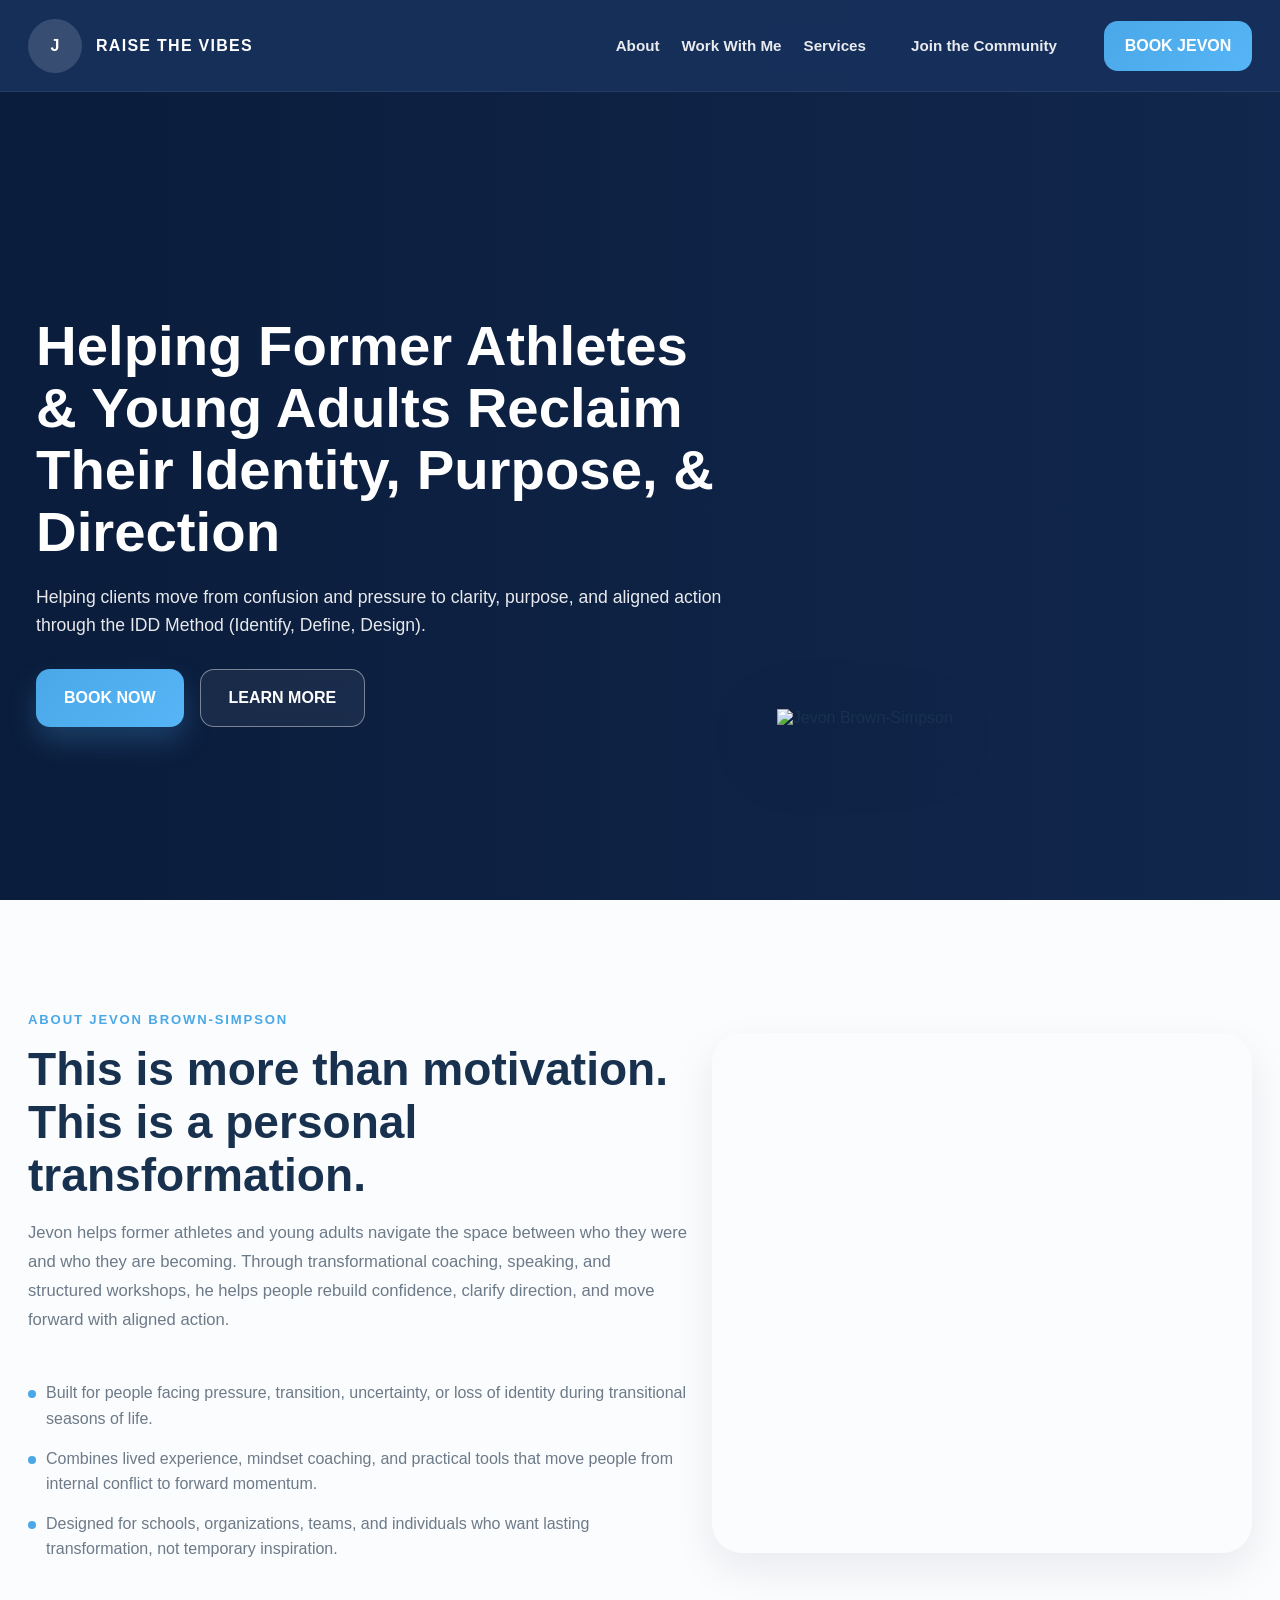
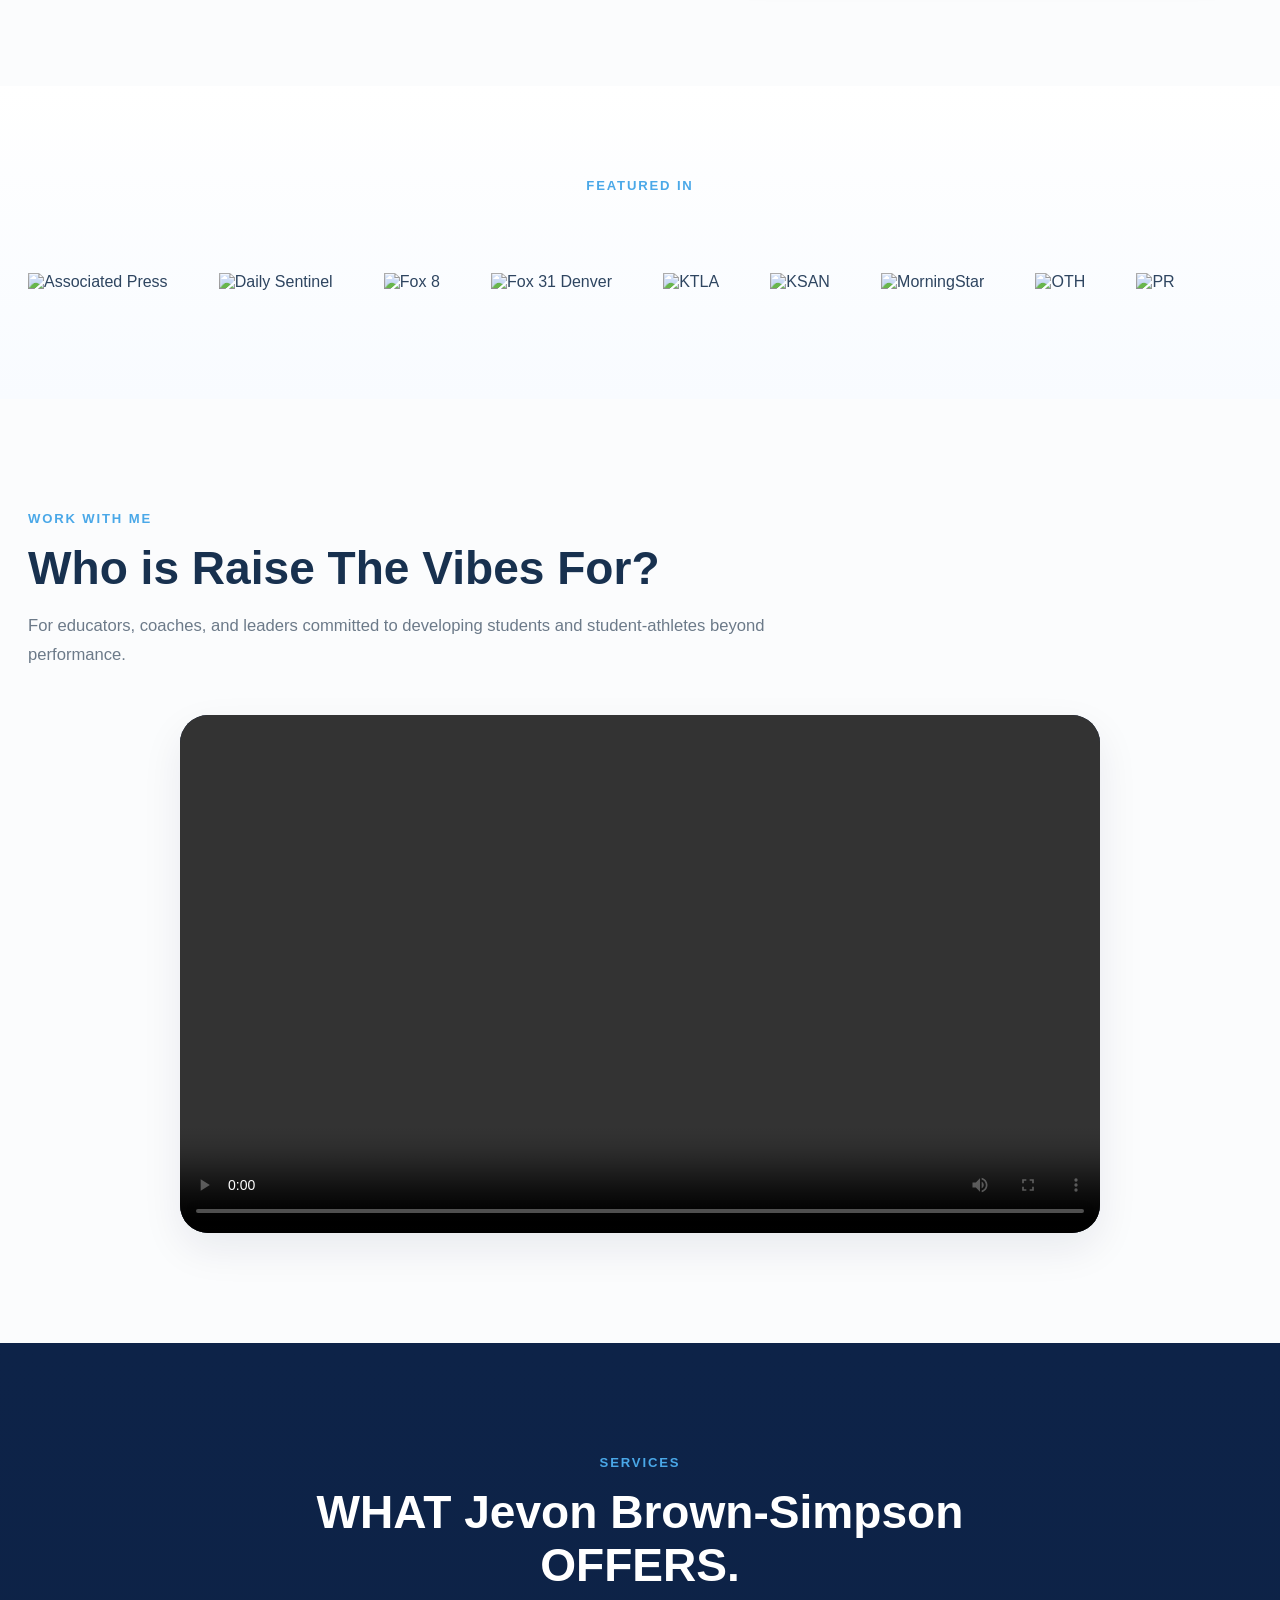
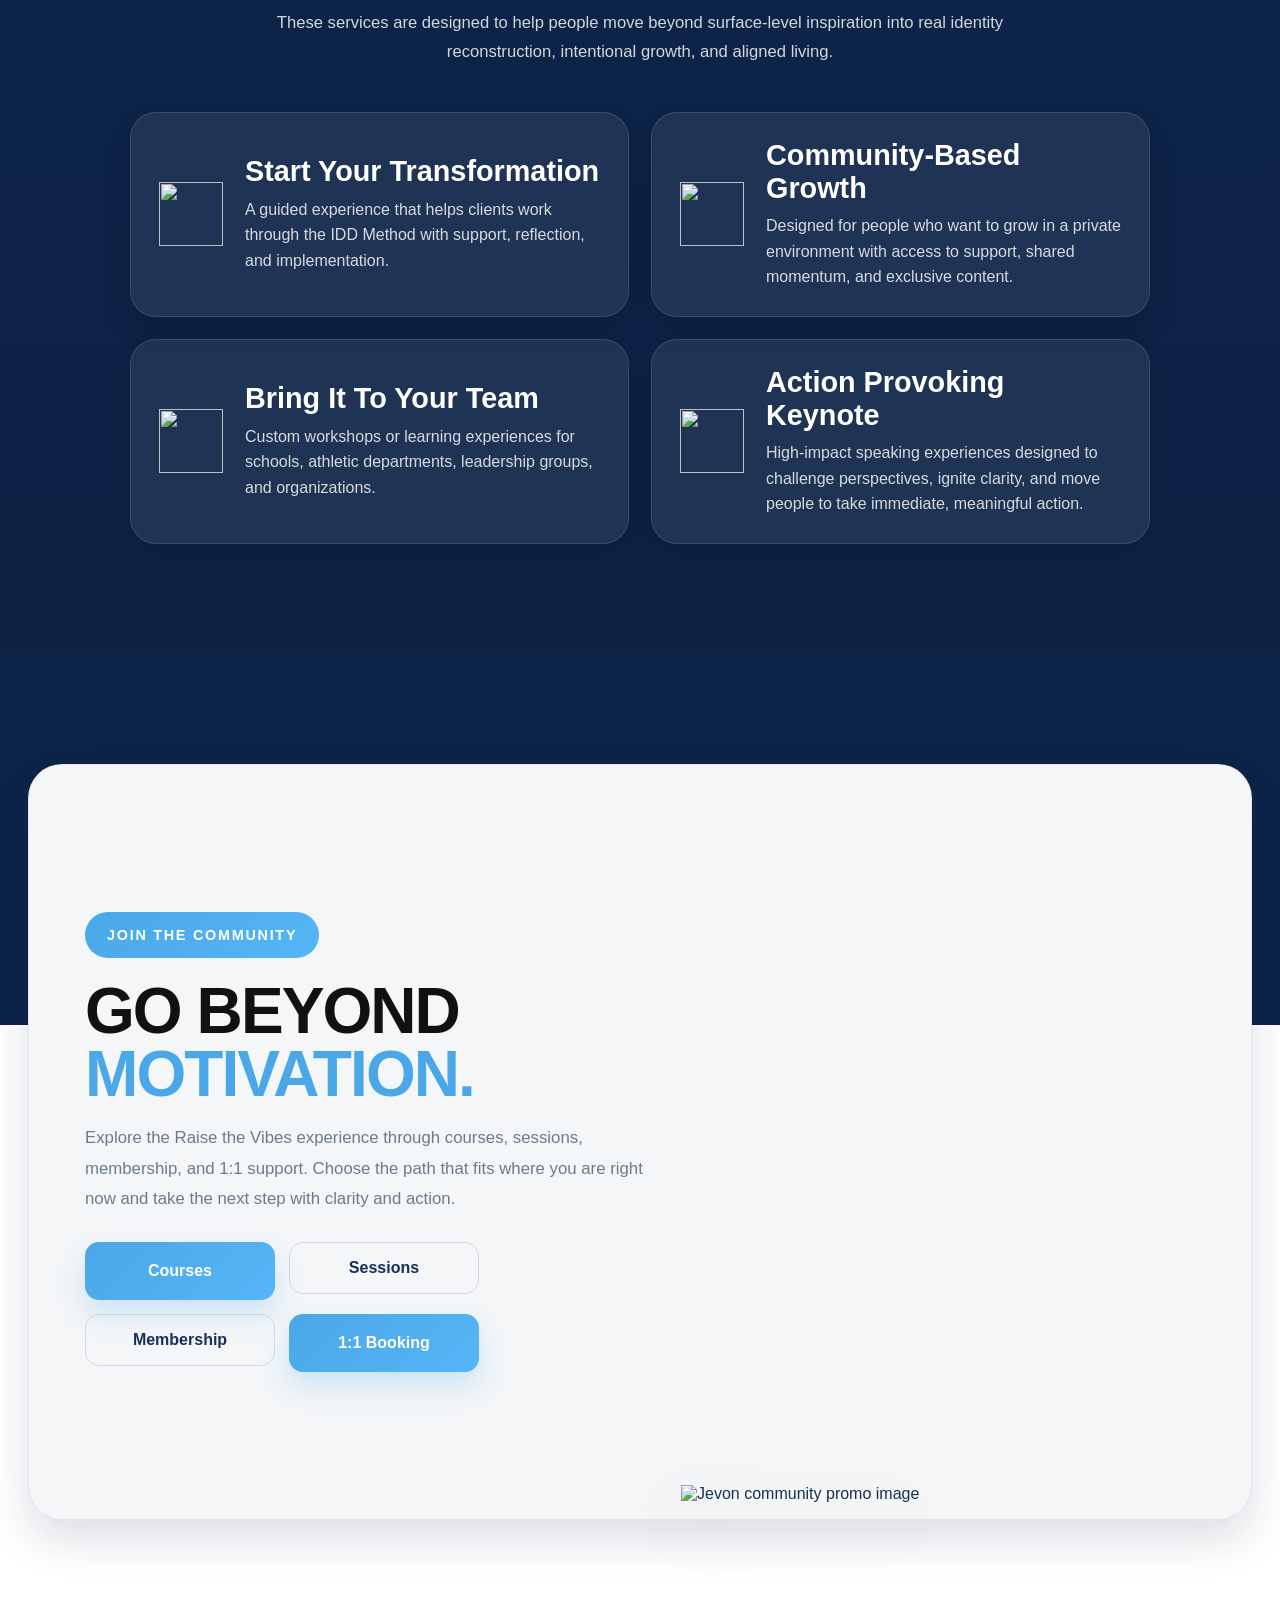
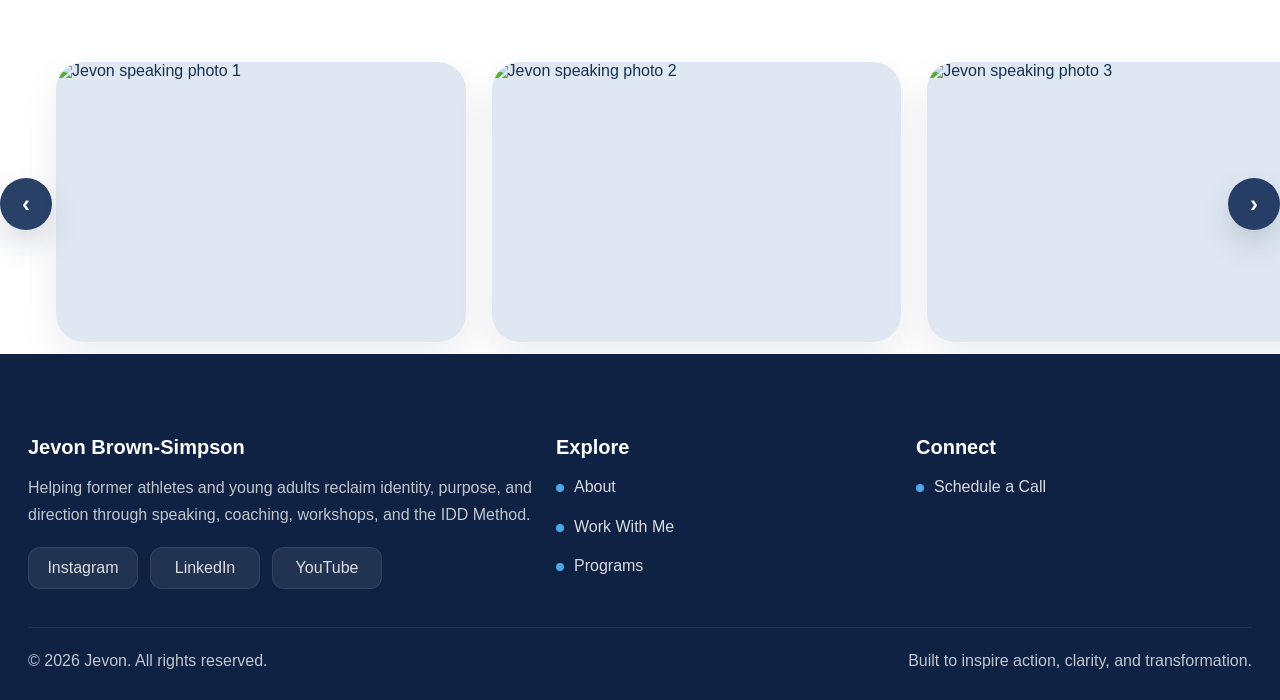
==== commit 99838296: "Update greeting from 'Hello' to 'Goodbye'" ====
--- a/index.html
+++ b/index.html
@@ -45,7 +45,7 @@
       <div class="hero-inner">
         <div class="hero-text">
           <h1 class="hero-title">
-            Helping Former Athletes & Young Adults Reclaim Their Identity Purpose & Direction
+            Helping Former Athletes & Young Adults Reclaim Their Identity, Purpose, & Direction
           </h1>
 
           <p class="hero-subtitle">
@@ -59,7 +59,7 @@
         </div>
 
         <div class="hero-image">
-          <img src="https://ik.imagekit.io/sgwx4owvl/Jevon/image1.PNG" alt="Jevon Brown-Simpson" fetchpriority="high" />
+          <img src="https://ik.imagekit.io/sgwx4owvl/Jevon/jevon.PNG" alt="Jevon Brown-Simpson" fetchpriority="high" />
         </div>
       </div>
     </section>
@@ -133,7 +133,7 @@
         <div class="video-only-wrap reveal">
           <div class="video-frame">
             <video controls playsinline preload="metadata">
-              <source src="https://ik.imagekit.io/sgwx4owvl/Jevon/JevonVideo.mov" type="video/mp4" />
+              <source src="https://ik.imagekit.io/sgwx4owvl/Jevon/Website%20video%20(1).mp4" type="video/mp4" />
               Your browser does not support the video tag.
             </video>
           </div>
@@ -212,8 +212,9 @@
 
             <div class="community-popout-actions">
               <a href="courses.html" target="_blank" rel="noopener noreferrer" class="primary-btn">Courses</a>
-              <a href="https://www.raisethevibesllc.com/sessions" target="_blank" rel="noopener noreferrer" class="ghost-btn">Sessions</a>
-              <a href="https://www.raisethevibesllc.com/membership" target="_blank" rel="noopener noreferrer" class="ghost-btn">Membership</a>
+              <!--<a href="https://www.raisethevibesllc.com/sessions" target="_blank" rel="noopener noreferrer" class="ghost-btn">Sessions</a> -->
+              <a href="https://calendly.com/coach-raisethevibesllc/intro_meeting" target="_blank" rel="noopener noreferrer" class="ghost-btn">Sessions</a>
+              <a href="membership.html" target="_blank" rel="noopener noreferrer" class="ghost-btn">Membership</a>
               <a href="https://calendly.com/coach-raisethevibesllc/intro_meeting" target="_blank" rel="noopener noreferrer" class="primary-btn">1:1 Booking</a>
             </div>
           </div>
@@ -454,4 +455,4 @@
     document.addEventListener('DOMContentLoaded', initSite);
   </script>
 </body>
-</html>+</html>
--- a/style.css
+++ b/style.css
@@ -280,7 +280,7 @@
 
     .hero-bg {
       z-index: 1;
-      background: url('https://ik.imagekit.io/sgwx4owvl/Jevon/banner-bg.JPG') center center / cover no-repeat;
+      background: url('https://ik.imagekit.io/sgwx4owvl/Jevon/banner_1.png') center center / cover no-repeat;
     }
 
     .hero-overlay {
